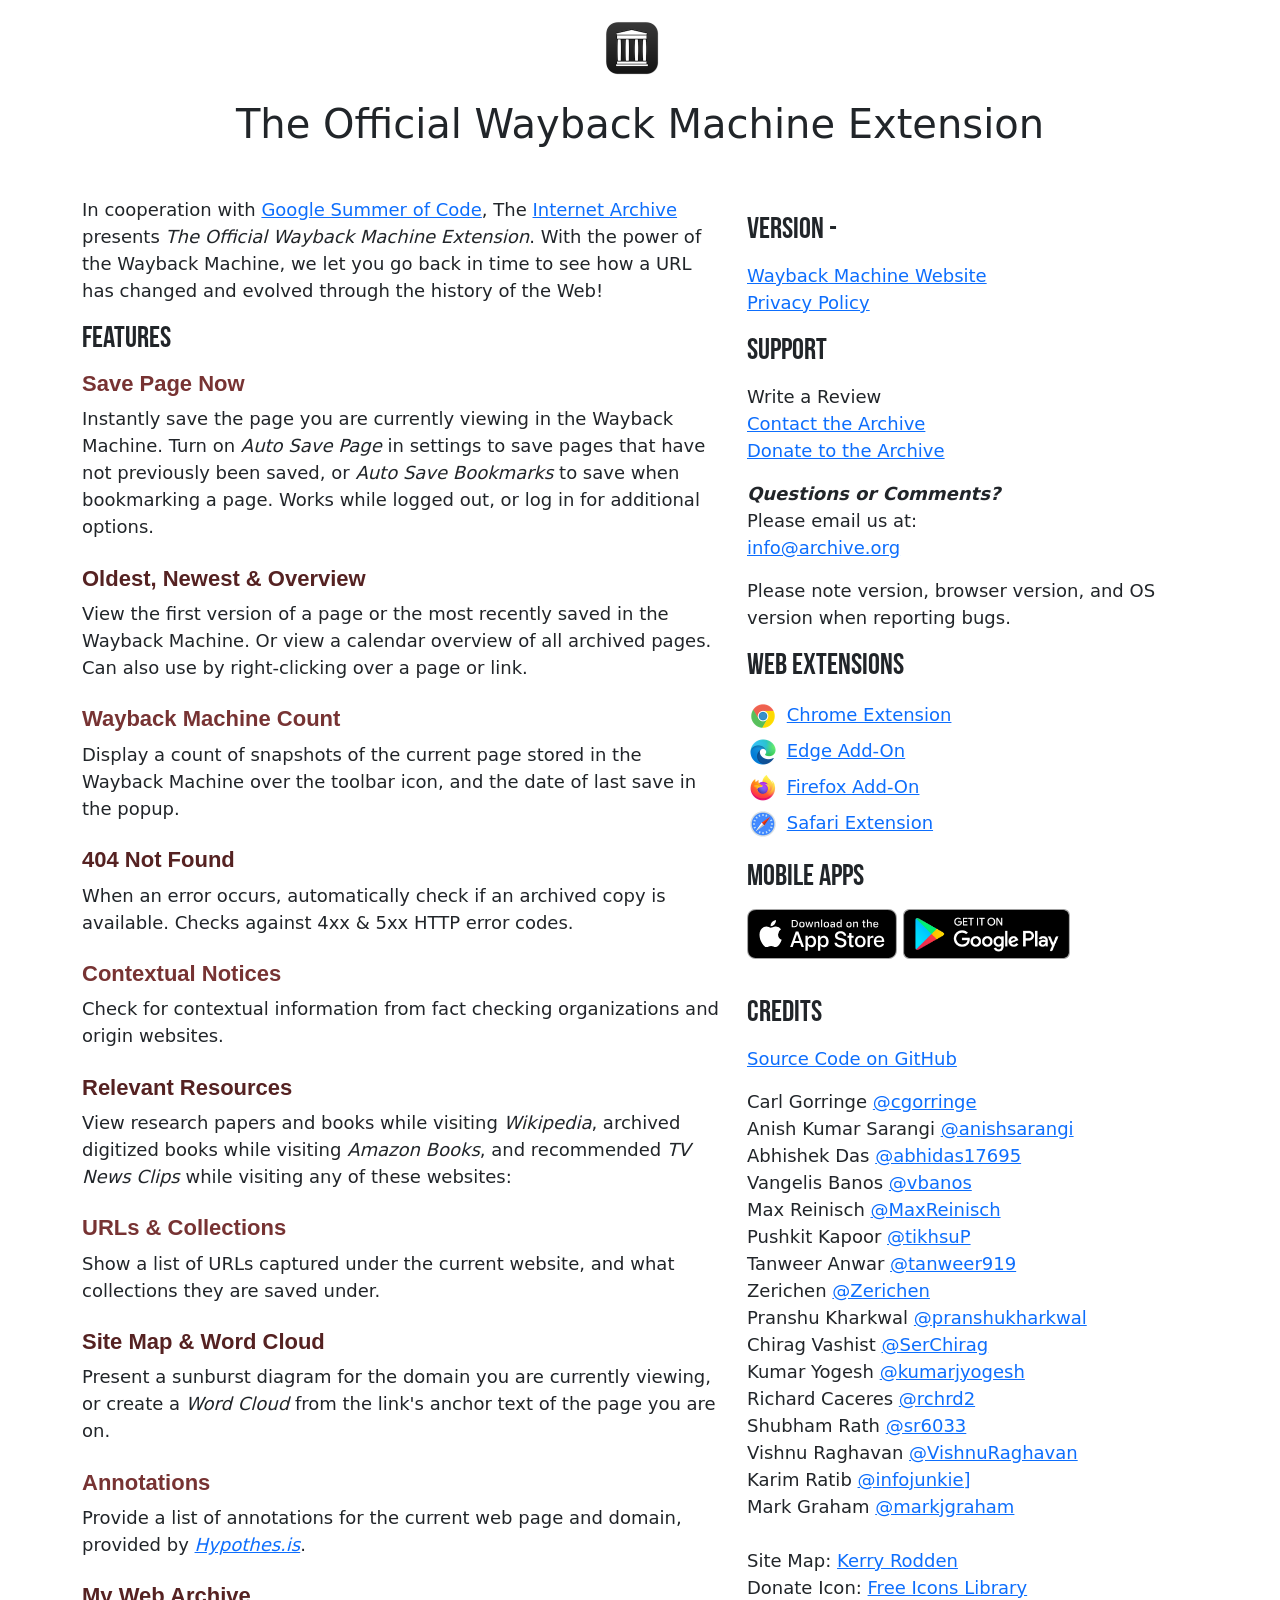
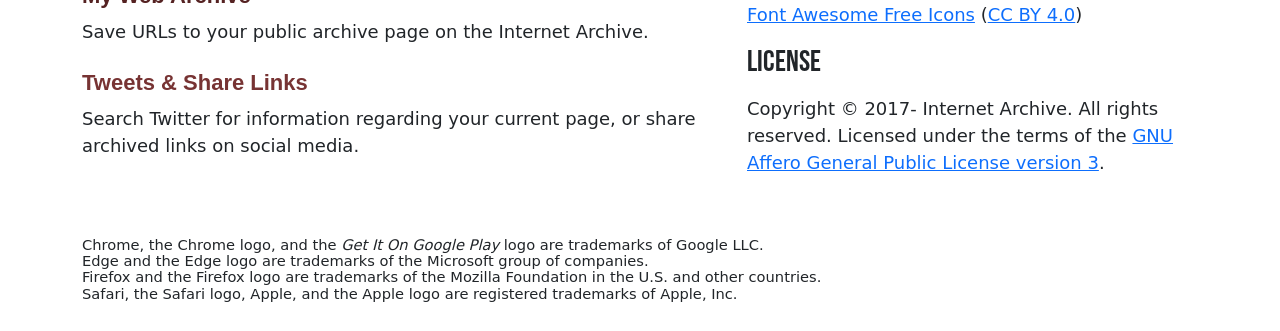
==== about.html @ 852d2fbc "Initial commit for FF extention" ====
<!DOCTYPE html>
<html>
<head>
  <meta content="text/html;charset=utf-8" http-equiv="Content-Type">
  <meta content="utf-8" http-equiv="encoding">
  <meta name="viewport" content="width=device-width, initial-scale=1.0">
  <link rel="stylesheet" type="text/css" href="css/bootstrap.css">
  <link rel="stylesheet" type="text/css" href="css/common.css">
  <link rel="stylesheet" type="text/css" href="css/about.css">
  <link rel="icon" type="image/png" href="images/toolbar/toolbar-icon-archive32.png">
  <title>About</title>
</head>
<body>
  <div class="container">
    <header>
      <img src="images/app-icon/app-icon128.png" alt="Internet Archive icon" class="ia-logo">
      <h1>The Official Wayback Machine Extension</h1>
    </header>
    <main class="row">
      <div class="col-sm-7">
        <p>
          In cooperation with <a href="https://summerofcode.withgoogle.com" target="_blank">Google Summer of Code</a>, The <a href="https://archive.org" target="_blank">Internet Archive</a> presents <em>The Official Wayback Machine Extension</em>. With the power of the Wayback Machine, we let you go back in time to see how a URL has changed and evolved through the history of the Web!
        </p>

        <h3>Features</h3>
        <ul class="features">
          <li>
            <h4>Save Page Now</h4>
            <p>Instantly save the page you are currently viewing in the Wayback Machine. Turn on <i>Auto Save Page</i> in settings to save pages that have not previously been saved, or <i>Auto Save Bookmarks</i> to save when bookmarking a page. Works while logged out, or log in for additional options.</p>
          </li>
          <li>
            <h4>Oldest, Newest &amp; Overview</h4>
            <p>View the first version of a page or the most recently saved in the Wayback Machine. Or view a calendar overview of all archived pages. Can also use by right-clicking over a page or link.</p>
          </li>
          <li>
            <h4>Wayback Machine Count</h4>
            <p>Display a count of snapshots of the current page stored in the Wayback Machine over the toolbar icon, and the date of last save in the popup.</p>
          </li>
          <li>
            <h4>404 Not Found</h4>
            <p>When an error occurs, automatically check if an archived copy is available. Checks against 4xx &amp; 5xx HTTP error codes.</p>
          </li>
          <li>
            <h4>Contextual Notices</h4>
            <p>Check for contextual information from fact checking organizations and origin websites.</p>
          </li>
          <li>
            <h4>Relevant Resources</h4>
            <p>View research papers and books while visiting <i>Wikipedia</i>, archived digitized books while visiting <i>Amazon Books</i>, and recommended <i>TV News Clips</i> while visiting any of these websites:</p>
            <p id="about-news-list"></p>
          </li>
          <li>
            <h4>URLs &amp; Collections</h4>
            <p>Show a list of URLs captured under the current website, and what collections they are saved under.</p>
          </li>
          <li>
            <h4>Site Map &amp; Word Cloud</h4>
            <p>Present a sunburst diagram for the domain you are currently viewing, or create a <i>Word Cloud</i> from the link's anchor text of the page you are on.</p>
          </li>
          <li>
            <h4>Annotations</h4>
            <p>Provide a list of annotations for the current web page and domain, provided by <a href="https://web.hypothes.is" target="_blank"><i>Hypothes.is</i></a>.</p>
          </li>
          <li>
            <h4>My Web Archive</h4>
            <p>Save URLs to your public archive page on the Internet Archive.</p>
          </li>
          <li>
            <h4>Tweets &amp; Share Links</h4>
            <p>Search Twitter for information regarding your current page, or share archived links on social media.</p>
          </li>
<!--
          <li>
            <h4>Bulk Save</h4>
            <p>Archive a list of URLs that you provide, or retrieve from bookmarks.</p>
          </li>
-->
        </ul>

      </div>

      <div class="col-sm-5">
        <h3>Version - <span id="version"></span></h3>
        <p>
          <a href="https://web.archive.org" target="_blank">Wayback Machine Website</a><br>
          <a href="https://internetarchive.github.io/wayback-machine-webextension/privacy-policy" target="_blank">Privacy Policy</a><br>
        </p>

        <h3>Support</h3>
        <p>
          <a id="reviews-page" target="_blank">Write a Review</a><br>
          <a href="https://archive.org/about/contact.php" target="_blank">Contact the Archive</a><br>
          <a href="https://archive.org/donate/" target="_blank">Donate to the Archive</a><br>
        </p>
        <p>
          <strong><em>Questions or Comments?</em></strong><br>
          Please email us at:<br>
          <a href="mailto:info@archive.org?subject=Wayback Extension">info@archive.org</a><br>
        </p>
        <p>Please note version, browser version, and OS version when reporting bugs.</p>

        <h3>Web Extensions</h3>
        <p>
          <img src="images/about/chrome64.png" class="about-app-icon" alt="Chrome Extension">
          <a href="https://chrome.google.com/webstore/detail/wayback-machine/fpnmgdkabkmnadcjpehmlllkndpkmiak" target="_blank">Chrome Extension</a><br>

          <img src="images/about/edge64.png" class="about-app-icon" alt="Edge Add-On">
          <a href="https://microsoftedge.microsoft.com/addons/detail/wayback-machine/kjmickeoogghaimmomagaghnogelpcpn" target="_blank">Edge Add-On</a><br>

          <img src="images/about/firefox64.png" class="about-app-icon" alt="Firefox Add-On">
          <a href="https://addons.mozilla.org/en-US/firefox/addon/wayback-machine_new/" target="_blank">Firefox Add-On</a><br>

          <img src="images/about/safari64.png" class="about-app-icon" alt="Safari Extension">
          <a href="https://apps.apple.com/us/app/wayback-machine/id1472432422" target="_blank">Safari Extension</a><br>

          <h3>Mobile Apps</h3>
          <a href="https://apps.apple.com/us/app/wayback-machine/id1201888313" target="_blank"><img src="images/about/app-store-badge.svg" class="about-badge" alt="Download on the Apple App Store"></a>

          <a href="https://play.google.com/store/apps/details?id=com.internetarchive.waybackmachine" target="_blank"><img src="images/about/google-play-badge.png" class="about-badge" alt="Get it on Google Play"></a>
        </p>

        <h3>Credits</h3>
        <p><a href="https://github.com/internetarchive/wayback-machine-webextension" target="_blank">Source Code on GitHub</a></p>
        <p>
          Carl Gorringe <a href="https://github.com/cgorringe" target="_blank">@cgorringe</a><br>
          Anish Kumar Sarangi <a href="https://github.com/anishsarangi" target="_blank">@anishsarangi</a><br>
          Abhishek Das <a href="https://github.com/abhidas17695" target="_blank">@abhidas17695</a><br>
          Vangelis Banos <a href="https://github.com/vbanos" target="_blank">@vbanos</a><br>
          Max Reinisch <a href="https://github.com/maxreinisch" target="_blank">@MaxReinisch</a><br>
          Pushkit Kapoor <a href="https://github.com/tikhsuP" target="_blank">@tikhsuP</a><br>
          Tanweer Anwar <a href="https://github.com/tanweer919" target="_blank">@tanweer919</a><br>
          Zerichen <a href="https://github.com/Zerichen" target="_blank">@Zerichen</a><br>
          Pranshu Kharkwal <a href="https://github.com/pranshukharkwal" target="_blank">@pranshukharkwal</a><br>
          Chirag Vashist <a href="https://github.com/SerChirag" target="_blank">@SerChirag</a><br>
          Kumar Yogesh <a href="https://github.com/kumarjyogesh" target="_blank">@kumarjyogesh</a><br>
          Richard Caceres <a href="https://github.com/rchrd2" target="_blank">@rchrd2</a><br>
          Shubham Rath <a href="https://github.com/sr6033" target="_blank">@sr6033</a><br>
          Vishnu Raghavan <a href="https://github.com/VishnuRaghavan" target="_blank">@VishnuRaghavan</a><br>
          Karim Ratib <a href="https://github.com/infojunkie" target="_blank">@infojunkie]</a><br>
          Mark Graham <a href="https://github.com/markjgraham" target="_blank">@markjgraham</a><br>
          <br>
          Site Map: <a href="http://www.rodden.org/kerry" target="_blank">Kerry Rodden</a><br>
          Donate Icon: <a href="https://icon-library.com/icon/donate-icon-png-21.html" target="_blank">Free Icons Library</a><br>
          <a href="https://github.com/FortAwesome/Font-Awesome" target="_blank">Font Awesome Free Icons</a>
            (<a href="https://creativecommons.org/licenses/by/4.0/" target="_blank">CC BY 4.0</a>)
        </p>
        <h3>License</h3>
        <p>Copyright &copy; 2017-<span id="year"></span> Internet Archive. All rights reserved. Licensed under the terms of the <a href="https://www.gnu.org/licenses/agpl-3.0.html" target="_blank">GNU Affero General Public License version 3</a>.</p>

      </div>
    </main>

    <footer>
      Chrome, the Chrome logo, and the <i>Get It On Google Play</i> logo are trademarks of Google LLC.<br>
      Edge and the Edge logo are trademarks of the Microsoft group of companies.<br>
      Firefox and the Firefox logo are trademarks of the Mozilla Foundation in the U.S. and other countries.<br>
      Safari, the Safari logo, Apple, and the Apple logo are registered trademarks of Apple, Inc.<br>
    </footer>

  </div>

  <script src="libs/jquery.js"></script>
  <script src="libs/bootstrap.js"></script>
  <script src="scripts/utils.js"></script>
  <script src="scripts/about.js"></script>
</body>
</html>
---- css/common.css ----
/*Common css attributes for all files*/

html {
    /* for Safari 14 */
    color-scheme: light dark;
}

@font-face {
    font-family: "Bebas Neue";
    src: url("../fonts/BebasNeue.otf");
}

@font-face {
    font-family: "Gill Sans Light";
    src: url("../fonts/GillSans-Light.ttf");
}

p {
    font-size: 18px;
}

label {
    font-weight: 400;
}

hr {
    margin: 5px 0;
    border: none;
    border-top: 1px solid #aaa;
    height: 1px;
}

h1, h2, h3 {
    margin-top: 0.5em;
    margin-bottom: 0.5em;
}

h2 {
    font-family: "Oswald", sans-serif;
    font-size: 34px;
    font-weight: bold;
}
h3 {
    font-family: "Bebas Neue";
    font-size: 30px;
}
h4 {
    font-family: "Oswald", sans-serif;
    font-size: 22px;
    font-weight: bold;
}

.body-container {
    padding: 1em;
}

.ia-logo {
    height: 64px;
}

.unselectable, .unselectable > * {
    -webkit-touch-callout: none;
    -webkit-user-select: none;
    -khtml-user-select: none;
    -moz-user-select: none;
    -ms-user-select: none;
    user-select: none;
}

/* buttons */

button {
    display: block;
}

.btn {
    font-weight: 400;
    border-radius: 5px;
    padding-left: 0;
    padding-right: 0;
}
.btn:active,
.btn:focus-visible {
    outline: none !important;
}

/* Disabled button styling using standard HTML disabled attribute and :disabled CSS selector */
.btn:disabled,
input:disabled,
button:disabled {
    opacity: 0.66 !important;
    cursor: not-allowed !important;
    pointer-events: auto !important; /* Override Bootstrap's pointer-events: none to allow cursor display */
}

/* Prevent color changes on disabled buttons when hovered/focused/active */
.btn:disabled:hover,
.btn:disabled:focus,
.btn:disabled:active,
.btn:disabled:focus-visible {
    opacity: 0.66 !important;
    box-shadow: none !important;
}

/* Preserve original button colors for disabled state - override Bootstrap 5's
   .btn:disabled which uses undefined CSS vars that resolve to transparent */
.btn-red:disabled,
.btn-red:disabled:hover,
.btn-red:disabled:active,
.btn-red:disabled:focus { background-color: #9A3B38 !important; border-color: #BF4946 !important; color: #eee !important; }
.btn-light-gray:disabled,
.btn-light-gray:disabled:hover,
.btn-light-gray:disabled:active,
.btn-light-gray:disabled:focus { background-color: #737373 !important; border-color: #A9A9A9 !important; color: #eee !important; }
.btn-dark-gray:disabled,
.btn-dark-gray:disabled:hover,
.btn-dark-gray:disabled:active,
.btn-dark-gray:disabled:focus { background-color: #4D4D4D !important; border-color: #737373 !important; color: #eee !important; }
.btn-yellow:disabled,
.btn-yellow:disabled:hover,
.btn-yellow:disabled:active,
.btn-yellow:disabled:focus { background-color: #AA8800 !important; border-color: #EECC00 !important; color: #eee !important; }
.btn-blue:disabled,
.btn-blue:disabled:hover,
.btn-blue:disabled:active,
.btn-blue:disabled:focus { background-color: #405971 !important; border-color: #668db3 !important; color: #eee !important; }

/* button sizes */

.btn-mini {
    padding: 2px 5px;
    font-size: 11px;
    font-weight: 500;
    line-height: 1.2;
    border-radius: 4px;
    border-style: none;
    background-color: #ddd;
}
.btn-mini:hover, .btn-mini:focus {
    background-color: #eee;
    color: #444;
}

button.btn-mini {
    padding: 2px 10px;
}

.btn-wide {
    width: 100%;
    height: 30px;
}

.btn-auto {
    min-width: 60px;
    padding-left: 10px;
    padding-right: 10px;
}

.btn-equal {
    height: 30px;
    flex-grow: 1;
    flex-basis: 0;
}

.btn-flex {
    height: 30px;
    flex-grow: 1;
}

.btn-flex-block {
    display: flex;
    flex-direction: row;
    align-items: center;
    margin-top: 5px;
}

/* add gap for Safari support */

.btn-flex-block > * {
    margin-right: 5px !important;
}
.btn-flex-block > *:last-child {
    margin-right: 0px !important;
}

.btn-block {
    margin-top: 5px;
}

/* button colors */

.btn-red,
button.selected {
    background-color: #9A3B38 !important;
    border: 1px solid #BF4946 !important;
    color: #eee !important;
}
.btn-red:hover,
.btn-red:focus-visible,
button.selected:hover,
button.selected:focus-visible {
    background-color: #AA4B48 !important;
    color: #eee !important;
}

.btn-orange {
    background-color: #9A4316 !important;
    border: 1px solid #CC6029 !important;
    color: #eee !important;
}
.btn-orange:hover,
.btn-orange:focus-visible {
    background-color: #AE460F !important;
    color: #eee !important;
}

.btn-yellow {
    background-color: #AA8800 !important;
    border: 1px solid #EECC00 !important;
    color: #eee !important;
}
.btn-yellow:hover,
.btn-yellow:focus-visible {
    background-color: #BB9900 !important;
    color: #eee !important;
}

.btn-blue {
    background-color: #405971 !important;
    border: 1px solid #668db3 !important;
    color: #eee !important;
}
.btn-blue:hover,
.btn-blue:focus-visible {
    background-color: #51708E !important;
}

.btn-purple {
    background-color: #694071 !important;
    border: 1px solid #A766B3 !important;
    color: #eee !important;
}
.btn-purple:hover,
.btn-purple:focus-visible {
    background-color: #85518E !important;
}

.btn-light-gray {
    background-color: #737373;
    color: #eee !important;
    border: 1px solid #A9A9A9;
}
.btn-light-gray:hover,
.btn-light-gray:focus-visible {
    background-color: #838383;
}

.btn-dark-gray {
    background-color: #4D4D4D;
    color: #eee !important;
    border: 1px solid #737373;
}
.btn-dark-gray:hover,
.btn-dark-gray:focus-visible {
    background-color: #5D5D5D;
}

.btn-unselected {
    background-color: transparent;
    color: #333 !important;
    border: 1px solid transparent;
}
.btn-unselected:hover,
.btn-unselected:focus-visible {
    background-color: #88888822 !important;
    color: #000 !important;
}

/* segmented control */

.segmented-container {
    border-radius: 5px;
    background-color: #ddd;
}

.segmented-container .btn {
    border-radius: 0;
}
.segmented-container li:first-child .btn {
    border-radius: 5px 0 0 5px !important;
}
.segmented-container li:last-child .btn {
    border-radius: 0 5px 5px 0 !important;
}

/* saving progress button */

.progress-container {
    padding: 0px;
}

.progress {
    height: 100%;
    margin: 0;
    overflow: hidden;
    border-radius: 5px;
    background-color: transparent; /* Override Bootstrap 5's light gray bg so .btn-red parent shows through */
}

.progress-bar {
    background-color: #9A3B38;
    height: 100%;
}

.progress-bar-striped {
    background-size: 40px 40px; /* Override Bootstrap 5's 1rem stripes to match original larger stripes */
}

.progress-bar.active {
    -webkit-animation: progress-bar-stripes 0.5s linear infinite;
    -o-animation: progress-bar-stripes 0.5s linear infinite;
    animation: progress-bar-stripes 0.5s linear infinite;
}

@keyframes progress-bar-stripes {
    from { background-position: 40px 0; }
    to { background-position: 0 0; }
}

/* Dark Mode */

@media (prefers-color-scheme: dark) {

    hr {
        border-top: 1px solid #555;
    }

    h1 {
        color: #ddd;
    }

    h2, h3, h4 {
        color: #bbb;
    }

    /* buttons */

    .btn {
        font-weight: 500;
    }

    .btn-mini {
        background-color: #3c3c3c;
    }
    .btn-mini:hover, .btn-mini:focus {
        background-color: #555;
        color: #fff;
    }

    .btn-yellow {
        background-color: #886600 !important;
        border: 1px solid #CCAA00 !important;
    }
    .btn-yellow:hover {
        background-color: #997700 !important;
    }

    .btn-unselected {
        color: #aaa !important;
        border: 1px solid transparent;
    }
    .btn-unselected:hover,
    .btn-unselected:focus-visible {
        color: #eee !important;
    }

    .segmented-container {
        background-color: #3C3C3C;
    }

}

/* Misc */

.loader {
    border: 16px solid #bbb; /* Light grey */
    border-top: 16px solid #3498db; /* Blue */
    border-radius: 50%;
    margin-left: auto;
    margin-right: auto;
    width: 120px;
    height: 120px;
    animation: spin 1s linear infinite;
}

@keyframes spin {
    0% { transform: rotate(0deg); }
    100% { transform: rotate(360deg); }
}

@media screen and (min-width: 700px) {
    .test {
        text-align: center;
    }
}
---- css/about.css ----
/* About Page */

h1.underlined {
    border-bottom: 1px solid #ccc;
    padding-bottom: 0.5em;
}

header {
    /* float: left; */
    margin-bottom: 3em;
    text-align: center;
}
header * {
    /* float: left; */
}
header img {
    margin: 1em 1em 0 0;
}

main {
    float: left;
    font-size: 14pt;
    margin-bottom: 2em;
}
main div {
    padding-right: 3em;
}

footer {
    font-size: 11pt;
    line-height: 1.1;
    margin: 2em 0;
}

.about-app-icon {
    width: 32px;
    height: 32px;
    margin: 2px 2px 2px 0;
}
.about-badge {
    height: 50px;
    margin-bottom: 1em;
}

#about-news-list {
    font-size: 11pt;
    line-height: 1.1;
}

ul.features {
    list-style-type: none;
    padding-inline-start: 0;
}
ul.features li {
    padding-bottom: 0.5em;
}
ul.features li:nth-child(odd) h4 {
    color: #733;
}
ul.features li:nth-child(even) h4 {
    color: #522;
}

/* Dark Mode */
@media (prefers-color-scheme: dark) {

    body {
        background-color: #222;
        color: #ccc;
    }

    h1.underlined {
        border-bottom: 1px solid #444;
    }

    h1 {
        color: #ddd;
    }

    h2, h3, h4 {
        color: #dcc;
    }

    a {
        color: #d66;
    }
    a:hover {
        color: #f88;
    }

    ul.features li:nth-child(odd) h4 {
        color: #faa;
    }
    ul.features li:nth-child(even) h4 {
        color: #d88;
    }

}
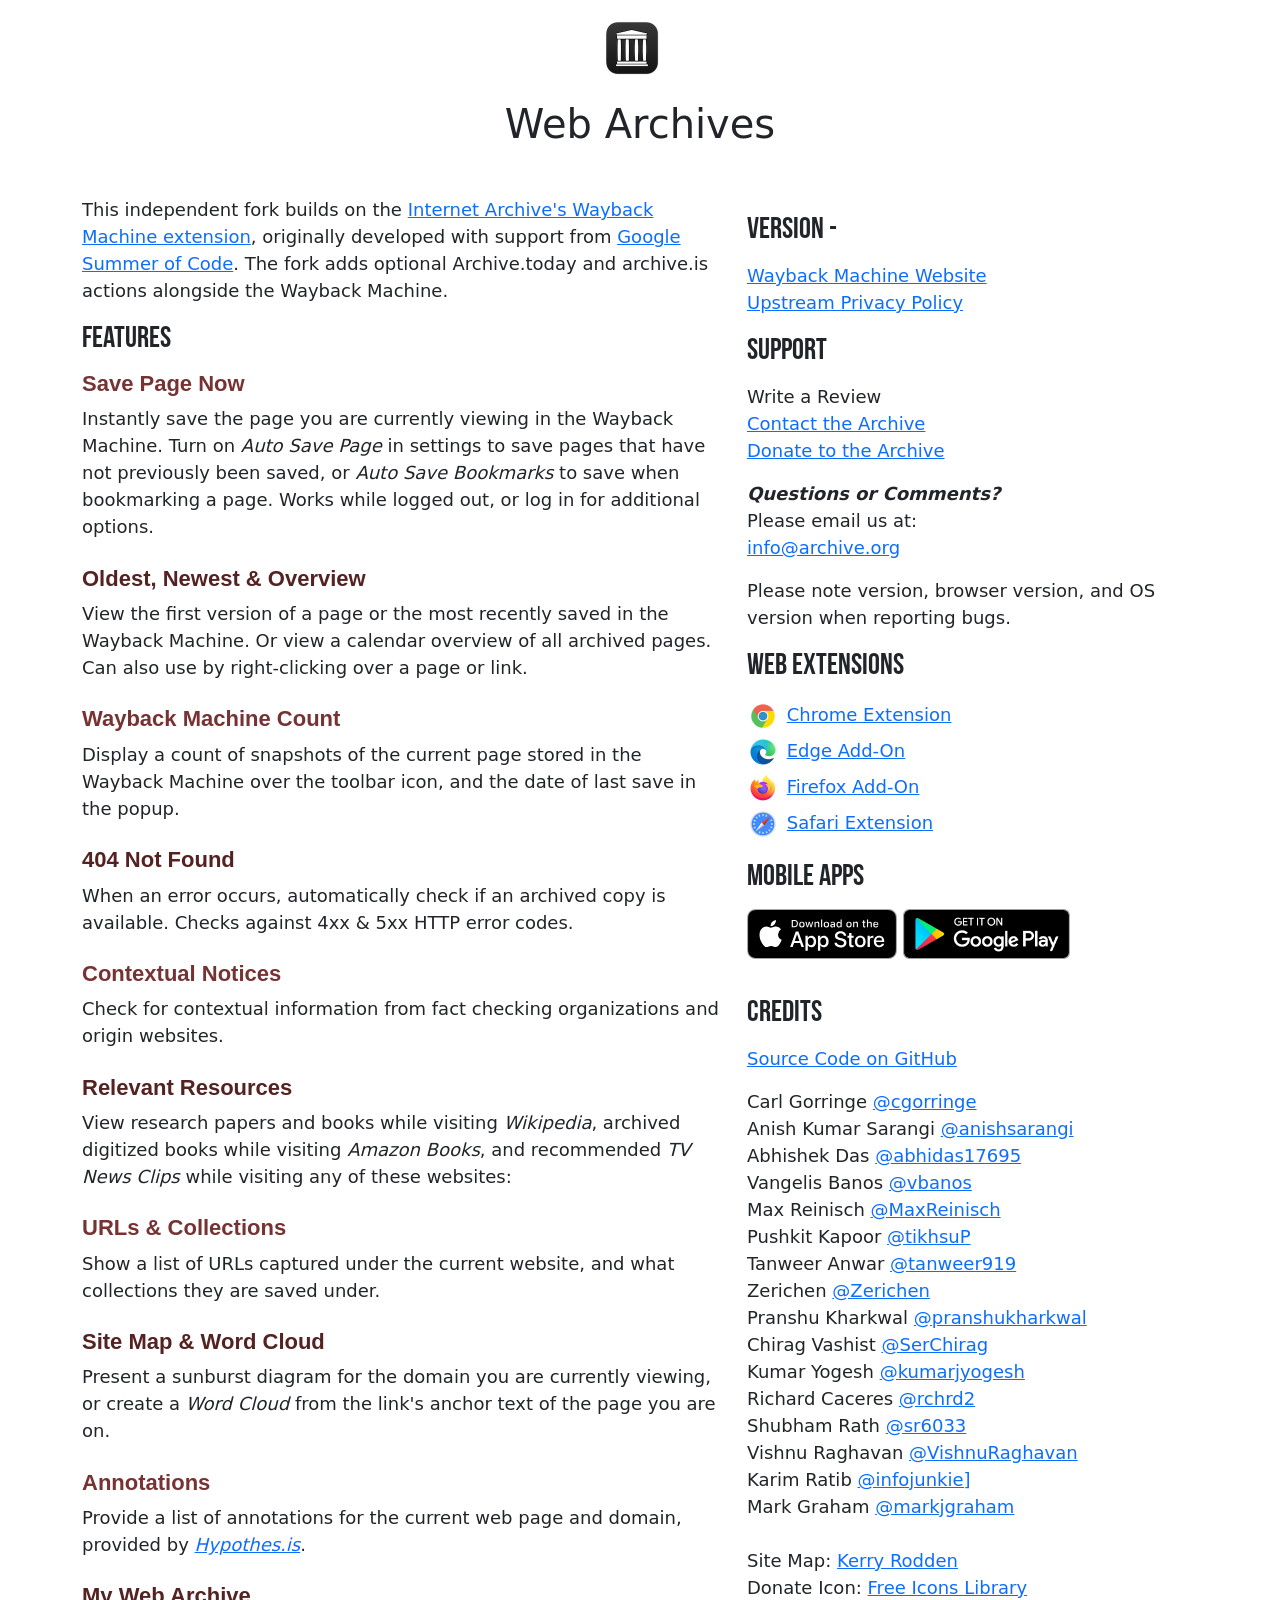
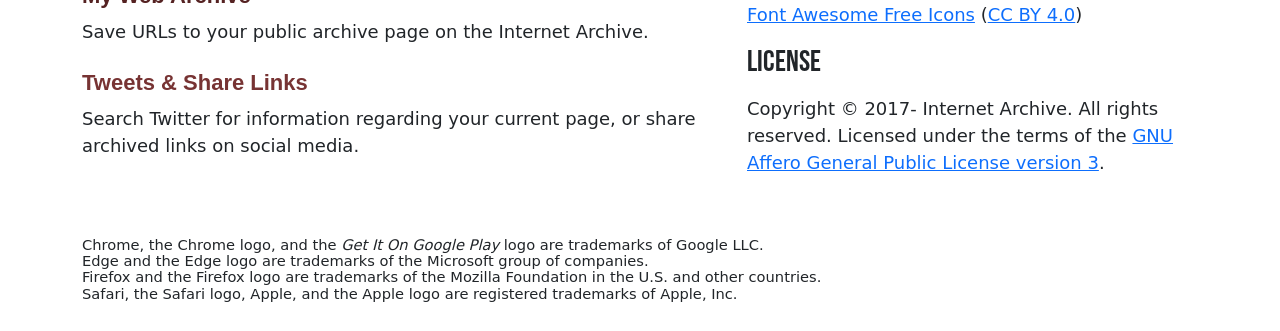
==== commit 44009704: "Add opt-in Archive.today actions and dual saving Group archive results by provider and make the Wayb" ====
--- a/about.html
+++ b/about.html
@@ -14,12 +14,12 @@
   <div class="container">
     <header>
       <img src="images/app-icon/app-icon128.png" alt="Internet Archive icon" class="ia-logo">
-      <h1>The Official Wayback Machine Extension</h1>
+      <h1>Web Archives</h1>
     </header>
     <main class="row">
       <div class="col-sm-7">
         <p>
-          In cooperation with <a href="https://summerofcode.withgoogle.com" target="_blank">Google Summer of Code</a>, The <a href="https://archive.org" target="_blank">Internet Archive</a> presents <em>The Official Wayback Machine Extension</em>. With the power of the Wayback Machine, we let you go back in time to see how a URL has changed and evolved through the history of the Web!
+          This independent fork builds on the <a href="https://github.com/internetarchive/wayback-machine-webextension" target="_blank">Internet Archive's Wayback Machine extension</a>, originally developed with support from <a href="https://summerofcode.withgoogle.com" target="_blank">Google Summer of Code</a>. The fork adds optional Archive.today and archive.is actions alongside the Wayback Machine.
         </p>
 
         <h3>Features</h3>
@@ -83,7 +83,7 @@
         <h3>Version - <span id="version"></span></h3>
         <p>
           <a href="https://web.archive.org" target="_blank">Wayback Machine Website</a><br>
-          <a href="https://internetarchive.github.io/wayback-machine-webextension/privacy-policy" target="_blank">Privacy Policy</a><br>
+          <a href="https://internetarchive.github.io/wayback-machine-webextension/privacy-policy" target="_blank">Upstream Privacy Policy</a><br>
         </p>
 
         <h3>Support</h3>
